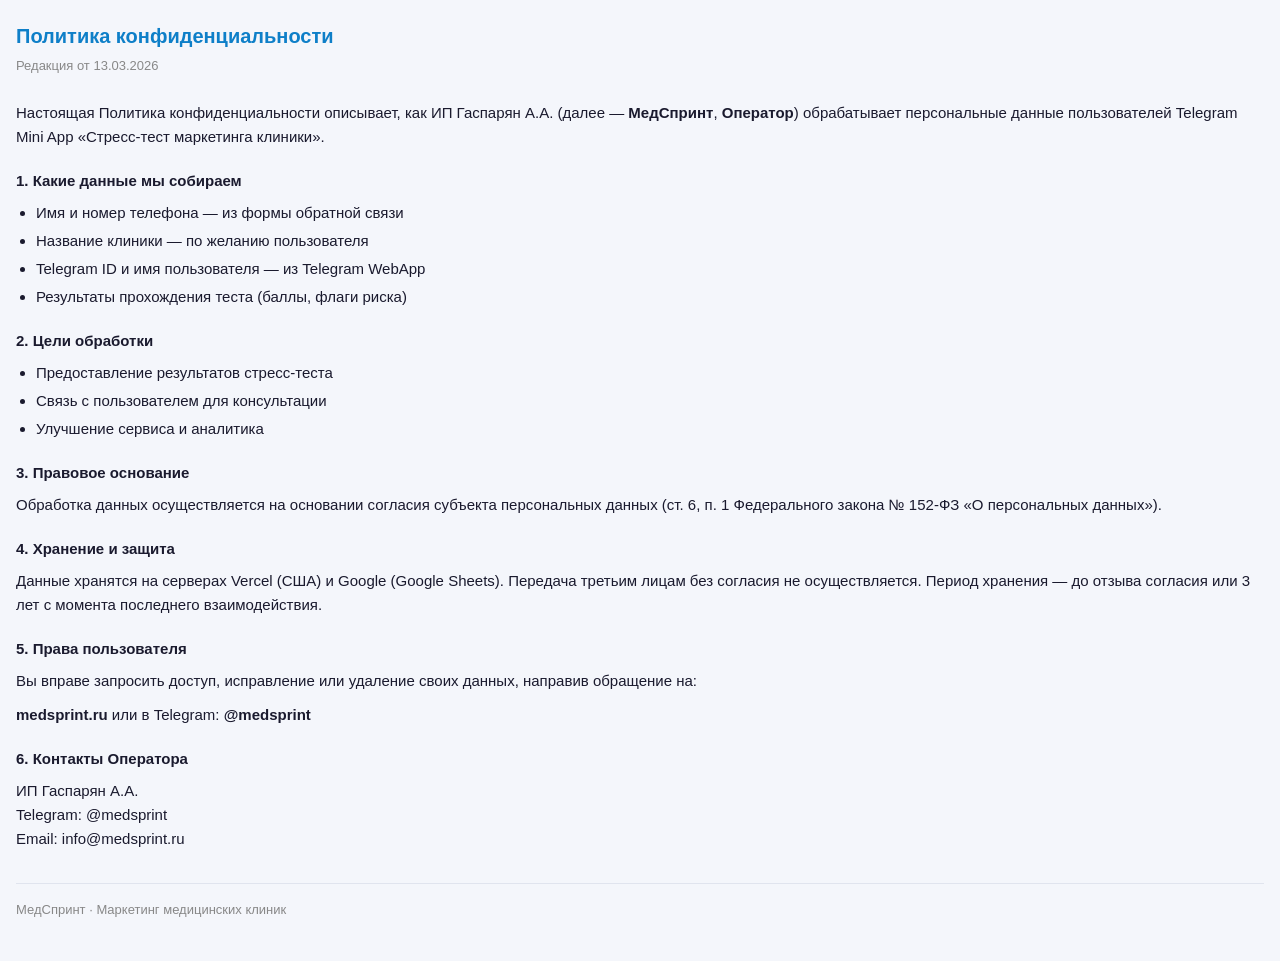
==== tg-app/privacy.html @ 53e81d9b "Политика конфиденциальности: страница + рабочая ссылка - tg-app/privacy.html: страница политики по 1" ====
<!DOCTYPE html>
<html lang="ru">
<head>
  <meta charset="UTF-8">
  <meta name="viewport" content="width=device-width, initial-scale=1.0, maximum-scale=1.0">
  <title>Политика конфиденциальности — МедСпринт</title>
  <style>
    * { box-sizing: border-box; margin: 0; padding: 0; }
    body {
      font-family: -apple-system, BlinkMacSystemFont, 'Segoe UI', sans-serif;
      font-size: 15px;
      line-height: 1.6;
      color: #1a1a2e;
      background: #f4f6fb;
      padding: 20px 16px 40px;
    }
    h1 {
      font-size: 20px;
      font-weight: 700;
      margin-bottom: 4px;
      color: #0e7fc8;
    }
    .updated {
      font-size: 13px;
      color: #888;
      margin-bottom: 24px;
    }
    h2 {
      font-size: 15px;
      font-weight: 700;
      margin: 20px 0 8px;
      color: #1a1a2e;
    }
    p { margin-bottom: 10px; }
    ul {
      margin: 8px 0 10px 20px;
    }
    ul li { margin-bottom: 4px; }
    .footer {
      margin-top: 32px;
      font-size: 13px;
      color: #888;
      border-top: 1px solid #e0e4ee;
      padding-top: 16px;
    }
  </style>
</head>
<body>

<h1>Политика конфиденциальности</h1>
<div class="updated">Редакция от 13.03.2026</div>

<p>Настоящая Политика конфиденциальности описывает, как ИП Гаспарян А.А. (далее — <strong>МедСпринт</strong>, <strong>Оператор</strong>) обрабатывает персональные данные пользователей Telegram Mini App «Стресс-тест маркетинга клиники».</p>

<h2>1. Какие данные мы собираем</h2>
<ul>
  <li>Имя и номер телефона — из формы обратной связи</li>
  <li>Название клиники — по желанию пользователя</li>
  <li>Telegram ID и имя пользователя — из Telegram WebApp</li>
  <li>Результаты прохождения теста (баллы, флаги риска)</li>
</ul>

<h2>2. Цели обработки</h2>
<ul>
  <li>Предоставление результатов стресс-теста</li>
  <li>Связь с пользователем для консультации</li>
  <li>Улучшение сервиса и аналитика</li>
</ul>

<h2>3. Правовое основание</h2>
<p>Обработка данных осуществляется на основании согласия субъекта персональных данных (ст. 6, п. 1 Федерального закона № 152-ФЗ «О персональных данных»).</p>

<h2>4. Хранение и защита</h2>
<p>Данные хранятся на серверах Vercel (США) и Google (Google Sheets). Передача третьим лицам без согласия не осуществляется. Период хранения — до отзыва согласия или 3 лет с момента последнего взаимодействия.</p>

<h2>5. Права пользователя</h2>
<p>Вы вправе запросить доступ, исправление или удаление своих данных, направив обращение на:</p>
<p><strong>medsprint.ru</strong> или в Telegram: <strong>@medsprint</strong></p>

<h2>6. Контакты Оператора</h2>
<p>ИП Гаспарян А.А.<br>
Telegram: @medsprint<br>
Email: info@medsprint.ru</p>

<div class="footer">МедСпринт · Маркетинг медицинских клиник</div>

</body>
</html>
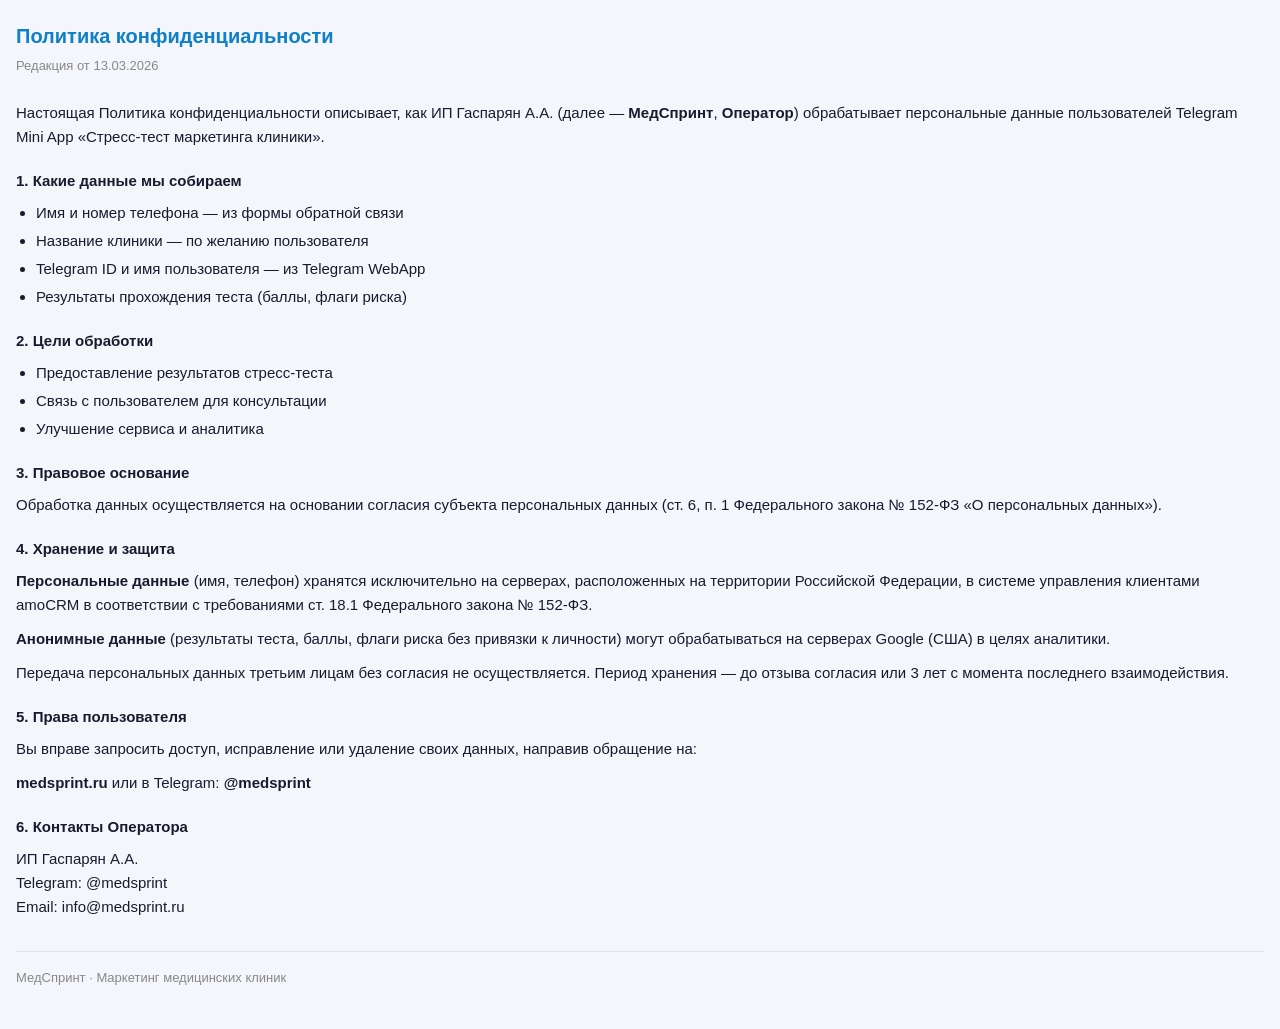
==== commit b8e1e044: "Интеграция n8n: личные данные только на серверах РФ (amoCRM) - api/lead.js: при наличии N8N_WEBHOOK_" ====
--- a/tg-app/privacy.html
+++ b/tg-app/privacy.html
@@ -71,7 +71,9 @@
 <p>Обработка данных осуществляется на основании согласия субъекта персональных данных (ст. 6, п. 1 Федерального закона № 152-ФЗ «О персональных данных»).</p>
 
 <h2>4. Хранение и защита</h2>
-<p>Данные хранятся на серверах Vercel (США) и Google (Google Sheets). Передача третьим лицам без согласия не осуществляется. Период хранения — до отзыва согласия или 3 лет с момента последнего взаимодействия.</p>
+<p><strong>Персональные данные</strong> (имя, телефон) хранятся исключительно на серверах, расположенных на территории Российской Федерации, в системе управления клиентами amoCRM в соответствии с требованиями ст. 18.1 Федерального закона № 152-ФЗ.</p>
+<p><strong>Анонимные данные</strong> (результаты теста, баллы, флаги риска без привязки к личности) могут обрабатываться на серверах Google (США) в целях аналитики.</p>
+<p>Передача персональных данных третьим лицам без согласия не осуществляется. Период хранения — до отзыва согласия или 3 лет с момента последнего взаимодействия.</p>
 
 <h2>5. Права пользователя</h2>
 <p>Вы вправе запросить доступ, исправление или удаление своих данных, направив обращение на:</p>
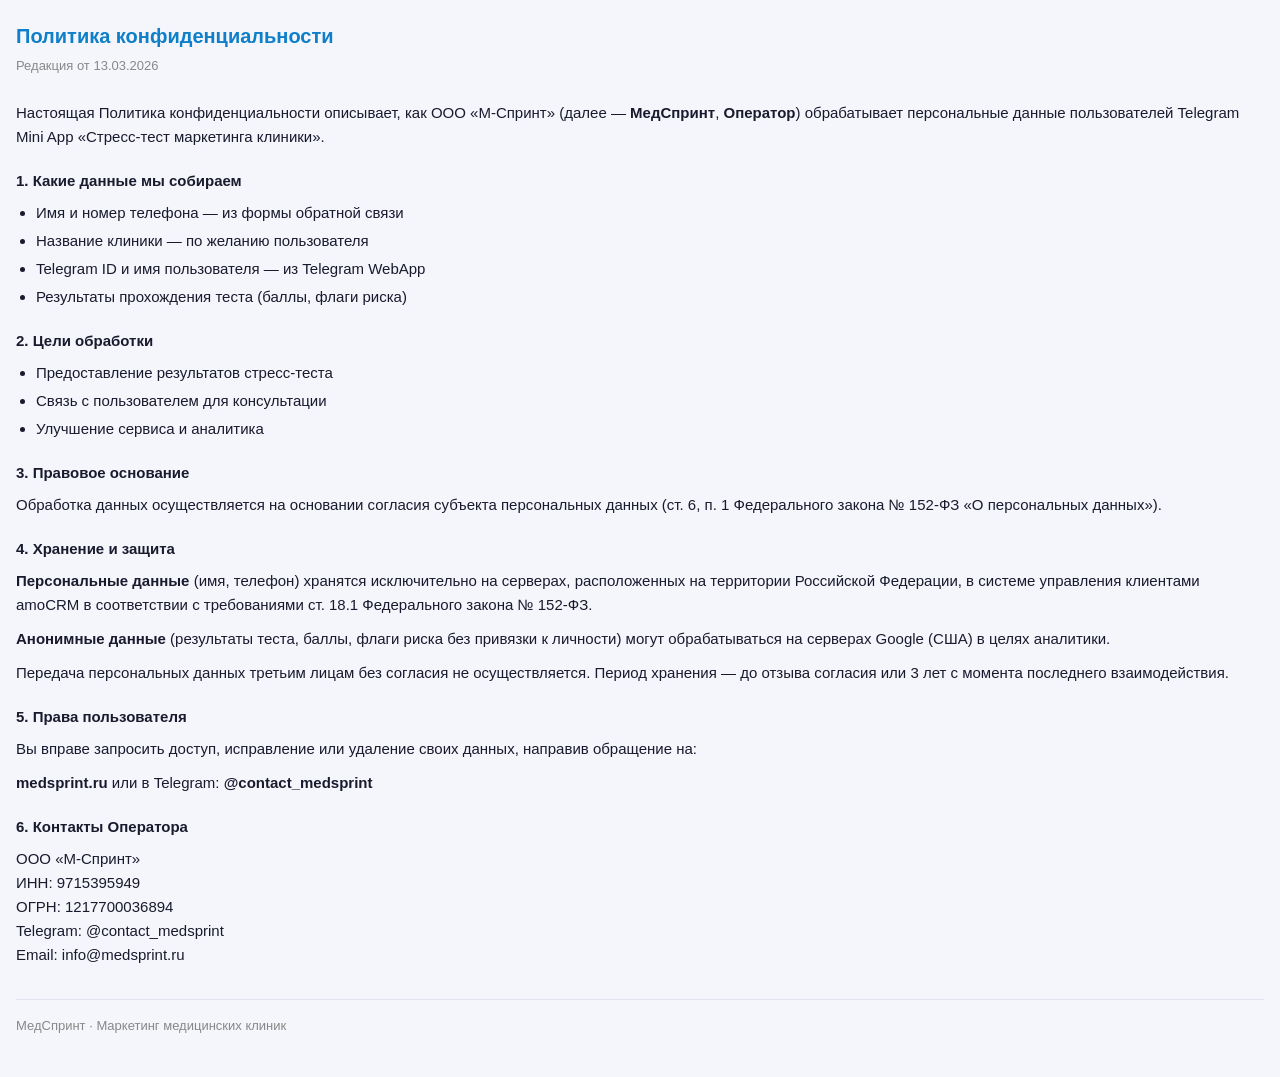
==== commit e32b6dc0: "Политика конфиденциальности: ООО М-Спринт, ИНН/ОГРН, контакт @contact_medsprint Co-Authored-By: Clau" ====
--- a/tg-app/privacy.html
+++ b/tg-app/privacy.html
@@ -50,7 +50,7 @@
 <h1>Политика конфиденциальности</h1>
 <div class="updated">Редакция от 13.03.2026</div>
 
-<p>Настоящая Политика конфиденциальности описывает, как ИП Гаспарян А.А. (далее — <strong>МедСпринт</strong>, <strong>Оператор</strong>) обрабатывает персональные данные пользователей Telegram Mini App «Стресс-тест маркетинга клиники».</p>
+<p>Настоящая Политика конфиденциальности описывает, как ООО «М-Спринт» (далее — <strong>МедСпринт</strong>, <strong>Оператор</strong>) обрабатывает персональные данные пользователей Telegram Mini App «Стресс-тест маркетинга клиники».</p>
 
 <h2>1. Какие данные мы собираем</h2>
 <ul>
@@ -77,11 +77,13 @@
 
 <h2>5. Права пользователя</h2>
 <p>Вы вправе запросить доступ, исправление или удаление своих данных, направив обращение на:</p>
-<p><strong>medsprint.ru</strong> или в Telegram: <strong>@medsprint</strong></p>
+<p><strong>medsprint.ru</strong> или в Telegram: <strong>@contact_medsprint</strong></p>
 
 <h2>6. Контакты Оператора</h2>
-<p>ИП Гаспарян А.А.<br>
-Telegram: @medsprint<br>
+<p>ООО «М-Спринт»<br>
+ИНН: 9715395949<br>
+ОГРН: 1217700036894<br>
+Telegram: @contact_medsprint<br>
 Email: info@medsprint.ru</p>
 
 <div class="footer">МедСпринт · Маркетинг медицинских клиник</div>
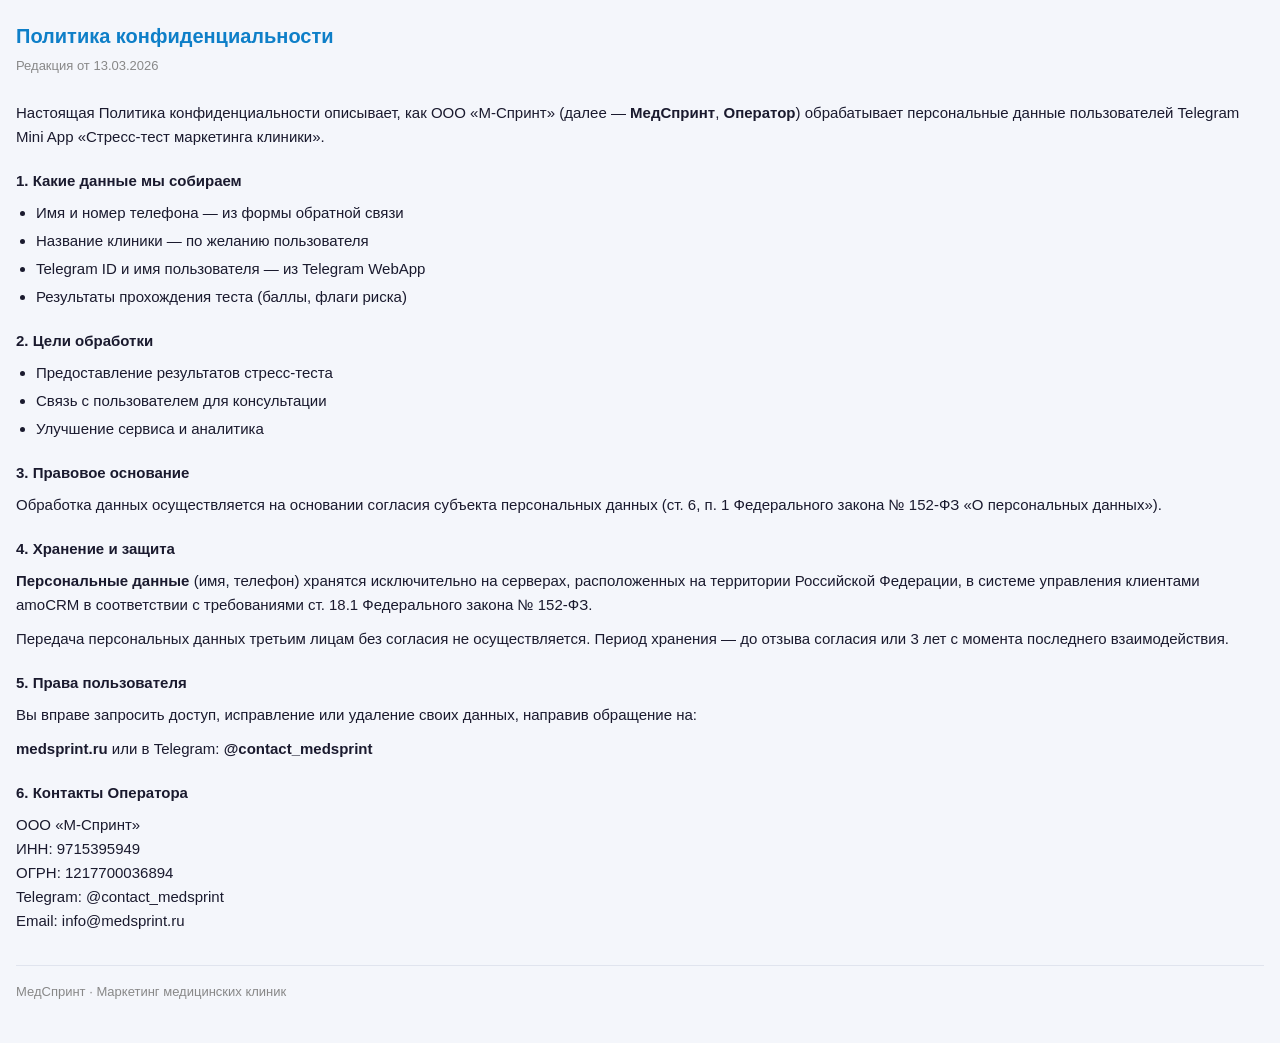
==== commit 41baf9df: "Политика: убрана строка об анонимных данных на серверах Google Co-Authored-By: Claude Sonnet 4.6 <no" ====
--- a/tg-app/privacy.html
+++ b/tg-app/privacy.html
@@ -72,7 +72,6 @@
 
 <h2>4. Хранение и защита</h2>
 <p><strong>Персональные данные</strong> (имя, телефон) хранятся исключительно на серверах, расположенных на территории Российской Федерации, в системе управления клиентами amoCRM в соответствии с требованиями ст. 18.1 Федерального закона № 152-ФЗ.</p>
-<p><strong>Анонимные данные</strong> (результаты теста, баллы, флаги риска без привязки к личности) могут обрабатываться на серверах Google (США) в целях аналитики.</p>
 <p>Передача персональных данных третьим лицам без согласия не осуществляется. Период хранения — до отзыва согласия или 3 лет с момента последнего взаимодействия.</p>
 
 <h2>5. Права пользователя</h2>
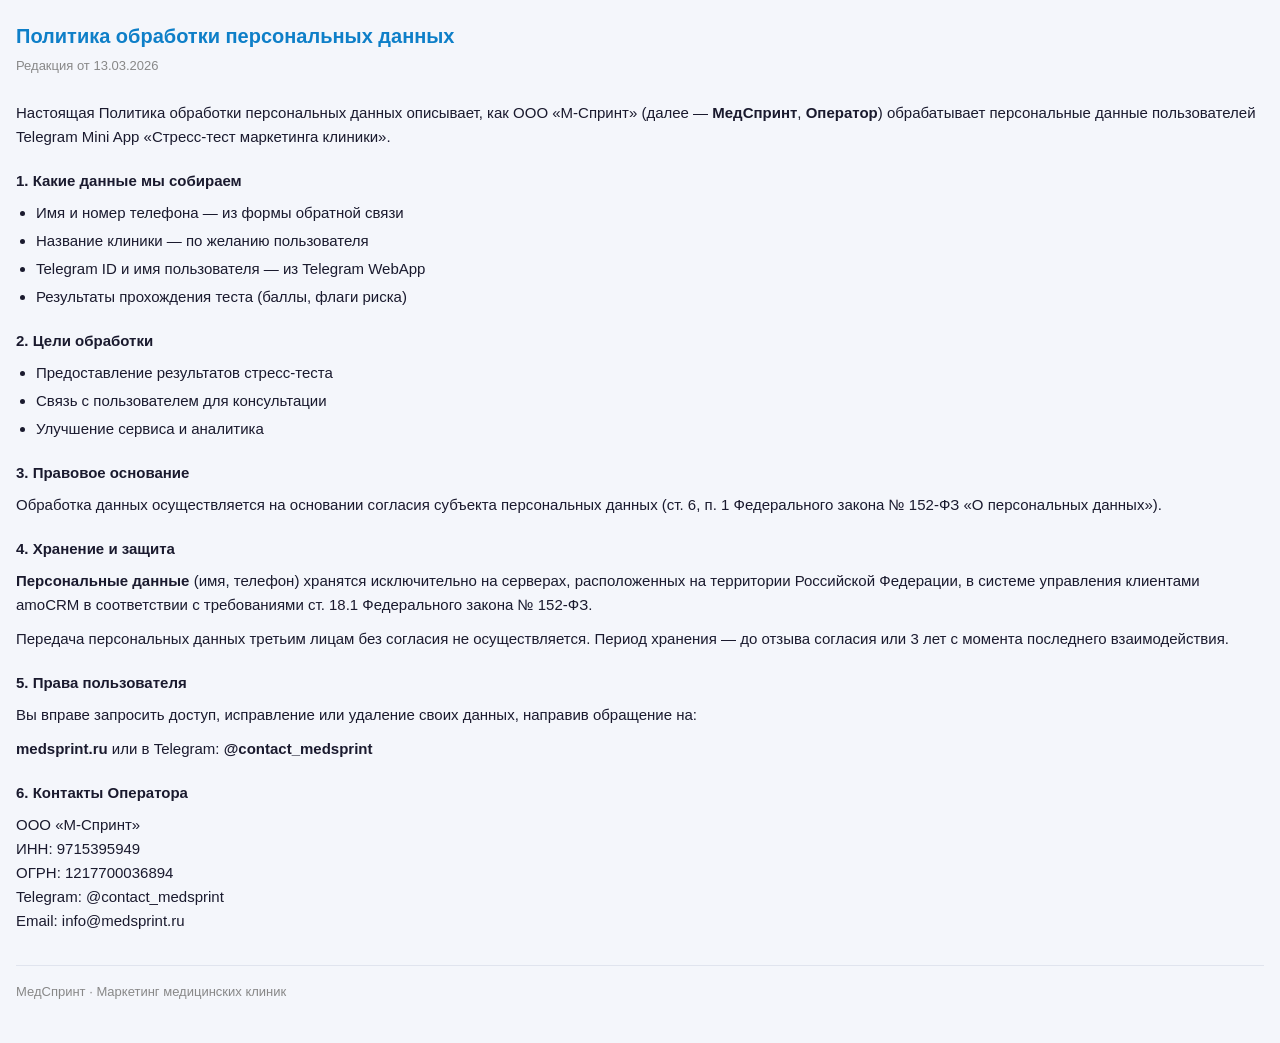
==== commit 040845cc: "Переименование: Политика конфиденциальности → Политика обработки персональных данных Co-Authored-By:" ====
--- a/tg-app/privacy.html
+++ b/tg-app/privacy.html
@@ -3,7 +3,7 @@
 <head>
   <meta charset="UTF-8">
   <meta name="viewport" content="width=device-width, initial-scale=1.0, maximum-scale=1.0">
-  <title>Политика конфиденциальности — МедСпринт</title>
+  <title>Политика обработки персональных данных — МедСпринт</title>
   <style>
     * { box-sizing: border-box; margin: 0; padding: 0; }
     body {
@@ -47,10 +47,10 @@
 </head>
 <body>
 
-<h1>Политика конфиденциальности</h1>
+<h1>Политика обработки персональных данных</h1>
 <div class="updated">Редакция от 13.03.2026</div>
 
-<p>Настоящая Политика конфиденциальности описывает, как ООО «М-Спринт» (далее — <strong>МедСпринт</strong>, <strong>Оператор</strong>) обрабатывает персональные данные пользователей Telegram Mini App «Стресс-тест маркетинга клиники».</p>
+<p>Настоящая Политика обработки персональных данных описывает, как ООО «М-Спринт» (далее — <strong>МедСпринт</strong>, <strong>Оператор</strong>) обрабатывает персональные данные пользователей Telegram Mini App «Стресс-тест маркетинга клиники».</p>
 
 <h2>1. Какие данные мы собираем</h2>
 <ul>
